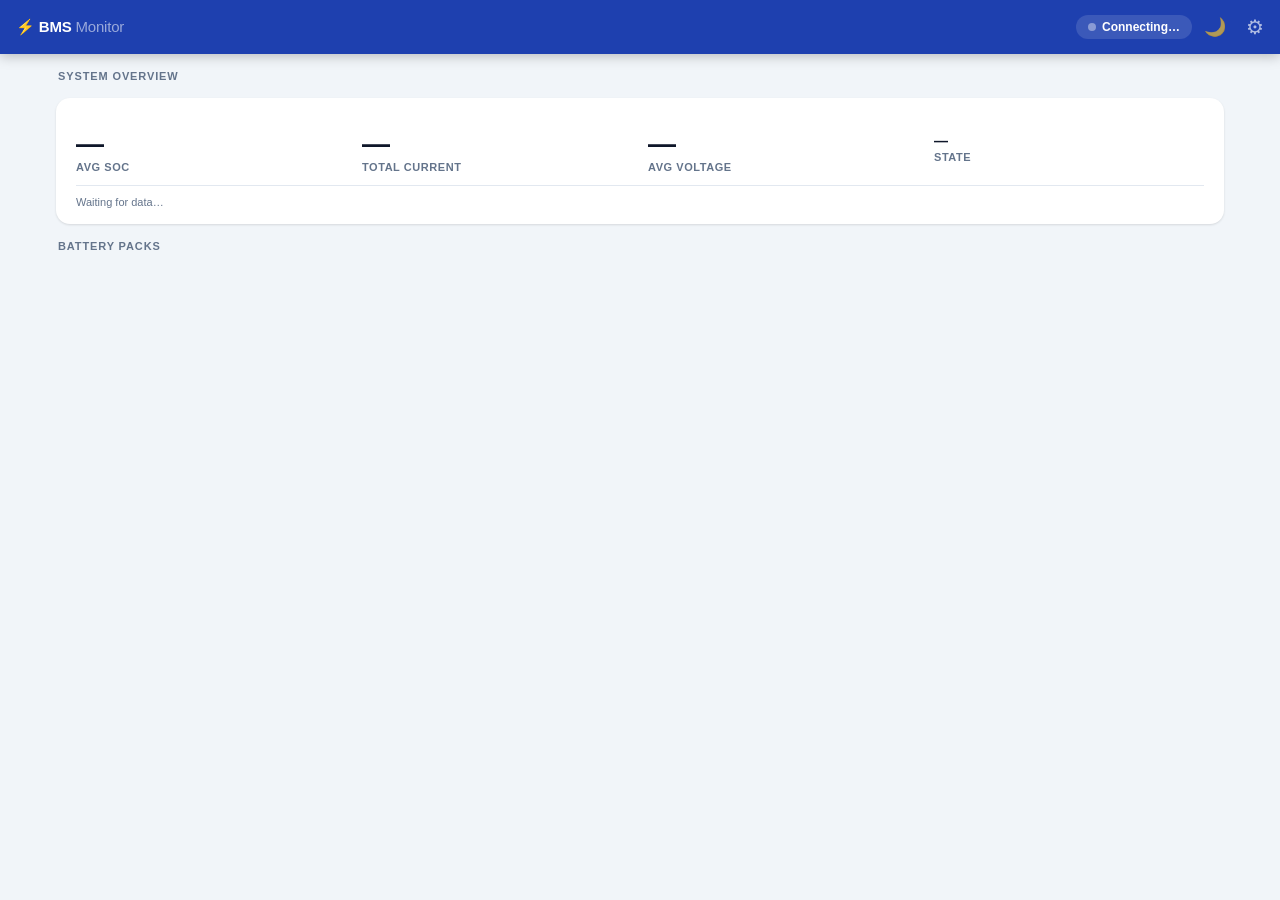
==== webserver/src/main/resources/static/index.html @ 794aba21 "fix: average pack currents for correct total bus current display Each ESM-48150B1 reports total stri" ====
<!DOCTYPE html>
<html lang="en">
<head>
<meta charset="utf-8">
<meta name="viewport" content="width=device-width, initial-scale=1.0">
<meta name="theme-color" content="#1e40af">
<meta name="mobile-web-app-capable" content="yes">
<meta name="apple-mobile-web-app-capable" content="yes">
<link rel="apple-touch-icon" sizes="180x180" href="/apple-touch-icon.png">
<link rel="icon" type="image/png" sizes="32x32" href="/favicon-32x32.png">
<link rel="icon" type="image/png" sizes="16x16" href="/favicon-16x16.png">
<link rel="manifest" href="/site.webmanifest">
<title>BMS Monitor</title>
<style>
*, *::before, *::after { box-sizing: border-box; margin: 0; padding: 0; }

:root {
  --blue:   #3b82f6;
  --blue-d: #1d4ed8;
  --green:  #22c55e;
  --amber:  #f59e0b;
  --red:    #ef4444;
  --bg:     #f1f5f9;
  --card:   #ffffff;
  --border: #e2e8f0;
  --text:   #0f172a;
  --muted:  #64748b;
  --r: 14px;
  --shadow: 0 1px 3px rgba(0,0,0,.07), 0 1px 2px rgba(0,0,0,.05);
}

html { font-family: -apple-system, BlinkMacSystemFont, 'Segoe UI', Roboto, Arial, sans-serif; }
body { background: var(--bg); color: var(--text); min-height: 100vh; }

/* ── Header ─────────────────────────────────────────── */
.hdr {
  position: sticky; top: 0; z-index: 100;
  background: #1e40af;
  display: flex; align-items: center; gap: 10px;
  padding: 0 16px; height: 54px;
  box-shadow: 0 2px 12px rgba(0,0,0,.25);
}
.hdr-brand {
  font-size: 15px; font-weight: 700; color: #fff;
  letter-spacing: -.2px; white-space: nowrap;
}
.hdr-brand span { opacity: .55; font-weight: 400; }

.hdr-conn {
  margin-left: auto;
  display: flex; align-items: center; gap: 6px;
  background: rgba(255,255,255,.13); border-radius: 99px;
  padding: 5px 12px; font-size: 12px; font-weight: 600; color: #fff;
}
.conn-dot { width: 8px; height: 8px; border-radius: 50%; flex-shrink: 0; }
.conn-dot.ok  { background: #4ade80; }
.conn-dot.err { background: #f87171; animation: pulse 2s infinite; }
.conn-dot.idle { background: rgba(255,255,255,.4); }

.hdr-link {
  margin-left: 8px; color: rgba(255,255,255,.65);
  text-decoration: none; font-size: 20px; line-height: 1;
  transition: color .15s;
}
.hdr-link:hover { color: #fff; }

@keyframes pulse {
  0%,100% { opacity: 1; } 50% { opacity: .4; }
}

/* ── Main layout ─────────────────────────────────────── */
main { max-width: 1200px; margin: 0 auto; padding: 16px; display: flex; flex-direction: column; gap: 16px; }

/* ── Section label ───────────────────────────────────── */
.section-lbl {
  font-size: 11px; font-weight: 700; text-transform: uppercase;
  letter-spacing: .08em; color: var(--muted);
  padding: 0 2px;
}

/* ── System overview card ────────────────────────────── */
.overview {
  background: var(--card); border-radius: var(--r);
  box-shadow: var(--shadow); padding: 20px 20px 16px;
}
.overview-stats {
  display: grid;
  grid-template-columns: repeat(auto-fit, minmax(100px, 1fr));
  gap: 16px; margin-top: 12px;
}
.ov-stat { display: flex; flex-direction: column; gap: 3px; }
.ov-val {
  font-size: 28px; font-weight: 800; letter-spacing: -.6px;
  line-height: 1; font-variant-numeric: tabular-nums;
}
.ov-val.green  { color: var(--green); }
.ov-val.amber  { color: var(--amber); }
.ov-val.red    { color: var(--red); }
.ov-val.blue   { color: var(--blue); }
.ov-unit { font-size: 14px; font-weight: 500; opacity: .6; }
.ov-lbl  { font-size: 11px; color: var(--muted); font-weight: 600;
           text-transform: uppercase; letter-spacing: .05em; }

.state-badge {
  display: inline-flex; align-items: center;
  padding: 3px 10px; border-radius: 99px;
  font-size: 12px; font-weight: 700; letter-spacing: .02em;
}
.state-badge.charging    { background: #dcfce7; color: #16a34a; }
.state-badge.discharging { background: #dbeafe; color: #1d4ed8; }
.state-badge.idle        { background: var(--border); color: var(--muted); }
.state-badge.sleep       { background: #f3e8ff; color: #7c3aed; }

.overview-footer {
  margin-top: 12px; font-size: 11px; color: var(--muted);
  border-top: 1px solid var(--border); padding-top: 10px;
}

/* ── Pack grid ───────────────────────────────────────── */
.pack-grid {
  display: grid; gap: 12px;
  grid-template-columns: repeat(auto-fill, minmax(290px, 1fr));
}

/* ── Pack card ───────────────────────────────────────── */
.pack-card {
  background: var(--card); border-radius: var(--r);
  box-shadow: var(--shadow);
  display: flex; flex-direction: column;
  overflow: hidden;
  transition: box-shadow .2s;
}
.pack-card:hover { box-shadow: 0 4px 12px rgba(0,0,0,.1); }
.pack-card.offline { opacity: .5; }

.card-hdr {
  display: flex; align-items: flex-start;
  padding: 14px 16px 0; gap: 10px;
}
.card-title-wrap { flex: 1; min-width: 0; }
.card-title { font-size: 14px; font-weight: 700; }
.card-sub   { font-size: 11px; color: var(--muted); margin-top: 1px;
              white-space: nowrap; overflow: hidden; text-overflow: ellipsis; }
.status-dot {
  width: 10px; height: 10px; border-radius: 50%; flex-shrink: 0; margin-top: 4px;
}
.status-dot.ok  { background: var(--green); box-shadow: 0 0 0 3px #dcfce7; }
.status-dot.err { background: var(--red);   box-shadow: 0 0 0 3px #fee2e2;
                  animation: pulse 2s infinite; }
.status-dot.idle { background: var(--muted); box-shadow: 0 0 0 3px var(--border); }

/* SOC */
.soc-wrap { padding: 12px 16px 10px; }
.soc-row  { display: flex; justify-content: space-between; align-items: baseline; margin-bottom: 7px; }
.soc-pct  { font-size: 30px; font-weight: 800; letter-spacing: -.6px;
            font-variant-numeric: tabular-nums; }
.soc-pct.high { color: var(--green); }
.soc-pct.mid  { color: var(--amber); }
.soc-pct.low  { color: var(--red); }
.soc-sub  { font-size: 11px; color: var(--muted); font-weight: 500; }
.soc-track { height: 7px; background: var(--border); border-radius: 99px; overflow: hidden; }
.soc-fill  { height: 100%; border-radius: 99px; transition: width .8s cubic-bezier(.4,0,.2,1); }
.soc-fill.high { background: linear-gradient(90deg, #16a34a, var(--green)); }
.soc-fill.mid  { background: linear-gradient(90deg, #d97706, var(--amber)); }
.soc-fill.low  { background: linear-gradient(90deg, #dc2626, var(--red)); }

/* Key stats row */
.card-stats {
  display: grid; grid-template-columns: repeat(3, 1fr);
  padding: 10px 16px; gap: 6px;
  border-top: 1px solid var(--border);
}
.cs { display: flex; flex-direction: column; gap: 2px; }
.cs-v {
  font-size: 14px; font-weight: 700; letter-spacing: -.2px;
  font-variant-numeric: tabular-nums;
}
.cs-l { font-size: 10px; color: var(--muted); font-weight: 600;
        text-transform: uppercase; letter-spacing: .04em; }
.cs-v.pos    { color: var(--green); }
.cs-v.neg    { color: var(--blue); }
.cs-v.warn   { color: var(--amber); }
.cs-v.danger { color: var(--red); }

/* Cell range */
.cell-range {
  display: grid; grid-template-columns: 1fr 1fr 1fr;
  padding: 8px 16px; gap: 6px;
  background: var(--bg); border-top: 1px solid var(--border);
}
.cr { display: flex; flex-direction: column; gap: 1px; }
.cr-v { font-size: 13px; font-weight: 600; font-variant-numeric: tabular-nums; }
.cr-l { font-size: 10px; color: var(--muted); }
.cr-v.diff-ok   { color: var(--green); }
.cr-v.diff-warn { color: var(--amber); }
.cr-v.diff-bad  { color: var(--red); }

/* Expand button */
.expand-btn {
  display: flex; align-items: center; justify-content: center; gap: 6px;
  padding: 10px 16px; background: none; border: none;
  border-top: 1px solid var(--border); cursor: pointer;
  font-size: 12px; color: var(--muted); font-weight: 600;
  transition: background .12s, color .12s; width: 100%; text-transform: uppercase;
  letter-spacing: .05em;
}
.expand-btn:hover { background: var(--bg); color: var(--text); }
.expand-icon { transition: transform .22s; display: inline-block; font-style: normal; }
.expand-btn.open .expand-icon { transform: rotate(180deg); }

/* Cell table */
.cell-table-wrap { display: none; overflow: hidden; }
.cell-table-wrap.open { display: block; }
.cell-table { width: 100%; border-collapse: collapse; font-size: 12px; }
.cell-table th {
  padding: 7px 12px; text-align: left; font-size: 10px;
  text-transform: uppercase; letter-spacing: .06em; color: var(--muted);
  font-weight: 700; border-bottom: 1px solid var(--border); background: var(--bg);
}
.cell-table td { padding: 5px 12px; font-variant-numeric: tabular-nums; }
.cell-table tr:nth-child(odd) td { background: #fafbfc; }
.cv { font-weight: 600; }
.cv.lo { color: var(--red); }
.cv.hi { color: var(--blue-d); }
.cb { font-size: 11px; font-weight: 600; }
.cb.on  { color: var(--amber); }
.cb.off { color: var(--border); }

/* Alarms panel */
.alarms-wrap { display: none; }
.alarms-wrap.show { display: block; }
.alarm-card {
  background: #fff7ed; border: 1px solid #fed7aa;
  border-radius: var(--r); padding: 14px 16px;
}
.alarm-title {
  font-size: 11px; font-weight: 700; text-transform: uppercase;
  letter-spacing: .07em; color: #c2410c; margin-bottom: 10px;
}
.alarm-item { font-size: 13px; color: #9a3412; padding: 2px 0;
              display: flex; align-items: center; gap: 6px; }
.alarm-item::before { content: '⚠'; font-size: 12px; }

/* Subtle value-change highlight on the SOC fill only — no card-level flash */

/* Timestamp */
.last-update { font-size: 11px; color: var(--muted); text-align: right; padding: 0 2px; }

/* ── Dark mode ───────────────────────────────────────── */
[data-theme="dark"] {
  --bg:     #0f172a;
  --card:   #1e293b;
  --border: #334155;
  --text:   #f1f5f9;
  --muted:  #94a3b8;
}
[data-theme="dark"] .hdr                          { background: #172554; }
[data-theme="dark"] .overview-footer              { border-top-color: #334155; }
[data-theme="dark"] .cell-range                   { background: #162032; border-top-color: #334155; }
[data-theme="dark"] .card-stats                   { border-top-color: #334155; }
[data-theme="dark"] .expand-btn                   { border-top-color: #334155; }
[data-theme="dark"] .expand-btn:hover             { background: #162032; color: var(--text); }
[data-theme="dark"] .cell-table th                { background: #162032; border-bottom-color: #334155; }
[data-theme="dark"] .cell-table tr:nth-child(odd) td { background: #1a2840; }
[data-theme="dark"] .alarm-card                   { background: #2d1a0e; border-color: #92400e; }
[data-theme="dark"] .alarm-title                  { color: #fb923c; }
[data-theme="dark"] .alarm-item                   { color: #fcd34d; }
[data-theme="dark"] .state-badge.charging         { background: #14532d; color: #86efac; }
[data-theme="dark"] .state-badge.discharging      { background: #1e3a5f; color: #93c5fd; }
[data-theme="dark"] .state-badge.idle             { background: #334155; color: #94a3b8; }
[data-theme="dark"] .state-badge.sleep            { background: #2e1065; color: #c4b5fd; }
[data-theme="dark"] .soc-track                    { background: #334155; }
[data-theme="dark"] .bms-entry                    { border-color: #334155; }
[data-theme="dark"] .bms-entry-head               { background: #162032; border-bottom-color: #334155; }

.hdr-theme {
  background: none; border: none; cursor: pointer;
  font-size: 18px; padding: 4px 2px; line-height: 1;
  opacity: .65; transition: opacity .15s; color: inherit;
}
.hdr-theme:hover { opacity: 1; }

/* ── Responsive tweaks ───────────────────────────────── */
@media (max-width: 480px) {
  main { padding: 10px; gap: 10px; }
  .ov-val { font-size: 22px; }
  .overview-stats { gap: 12px; }
  .pack-grid { grid-template-columns: 1fr; }
  .hdr { padding: 0 12px; }
}
</style>
</head>
<body>

<header class="hdr">
  <div class="hdr-brand">⚡ BMS<span> Monitor</span></div>
  <div class="hdr-conn" id="hdrConn">
    <span class="conn-dot idle" id="hdrDot"></span>
    <span id="hdrConnText">Connecting…</span>
  </div>
  <button class="hdr-theme" id="themeBtn" onclick="toggleTheme()" title="Toggle dark mode"></button>
  <a class="hdr-link" href="/config.html" title="Configure">&#9881;</a>
</header>

<main>
  <div class="section-lbl">System Overview</div>
  <div class="overview" id="overview">
    <div class="overview-stats" id="overviewStats">
      <div class="ov-stat"><div class="ov-val" id="ovSoc">—</div><div class="ov-lbl">Avg SOC</div></div>
      <div class="ov-stat"><div class="ov-val" id="ovCurrent">—</div><div class="ov-lbl">Total Current</div></div>
      <div class="ov-stat"><div class="ov-val" id="ovVoltage">—</div><div class="ov-lbl">Avg Voltage</div></div>
      <div class="ov-stat"><div id="ovState" class="ov-val" style="font-size:14px;padding-top:4px">—</div><div class="ov-lbl">State</div></div>
    </div>
    <div class="overview-footer" id="ovFooter">Waiting for data…</div>
  </div>

  <div class="section-lbl">Battery Packs</div>
  <div class="pack-grid" id="packGrid"></div>

  <div class="alarms-wrap" id="alarmsWrap">
    <div class="alarm-card">
      <div class="alarm-title">Active Alarms</div>
      <div id="alarmList"></div>
    </div>
  </div>

  <div class="last-update" id="lastUpdate"></div>
</main>

<script>
/* Theme — run immediately to avoid flash */
(function() {
  var t = localStorage.getItem('bms-theme') || 'light';
  document.documentElement.setAttribute('data-theme', t);
})();

function toggleTheme() {
  var t = document.documentElement.getAttribute('data-theme') === 'dark' ? 'light' : 'dark';
  document.documentElement.setAttribute('data-theme', t);
  localStorage.setItem('bms-theme', t);
  document.getElementById('themeBtn').textContent = t === 'dark' ? '☀' : '🌙';
}

var bmsData    = null;
var statusData = null;
var alarmMsgs  = {};
var evtSource  = null;
var lastUpdate = null;
var updateTimer = null;

var dataURL   = location.protocol + '//' + location.host + '/data';
var sseURL    = location.protocol + '//' + location.host + '/api/data/stream';
var statusURL = location.protocol + '//' + location.host + '/api/status';
var alarmsURL = location.protocol + '//' + location.host + '/alarmMessages';

/* ── Bootstrap ─────────────────────────────────────── */
function init() {
  document.getElementById('themeBtn').textContent =
    document.documentElement.getAttribute('data-theme') === 'dark' ? '☀' : '🌙';

  fetch(dataURL).then(r => r.json()).then(d => {
    bmsData = d;
    renderAll();
    connectSSE();
    refreshStatus();
    setInterval(refreshStatus, 10000);
    setInterval(updateRelTime, 5000);
  }).catch(e => console.error('init failed', e));

  fetch(alarmsURL).then(r => r.json()).then(d => { alarmMsgs = d; }).catch(() => {});
}

/* ── SSE ────────────────────────────────────────────── */
function connectSSE() {
  if (evtSource) evtSource.close();
  evtSource = new EventSource(sseURL);
  evtSource.onopen = () => setHdrConn(true);
  evtSource.onmessage = e => {
    try {
      bmsData = JSON.parse(e.data);
      lastUpdate = new Date();
      renderAll();
    } catch(_) {}
  };
  evtSource.onerror = () => {
    setHdrConn(false);
    evtSource.close();
    setTimeout(connectSSE, 5000);
  };
}

function setHdrConn(ok) {
  document.getElementById('hdrDot').className = 'conn-dot ' + (ok ? 'ok' : 'err');
}

/* ── Status refresh ─────────────────────────────────── */
function refreshStatus() {
  fetch(statusURL).then(r => r.json()).then(d => {
    statusData = d;
    updateConnHeader();
    renderPackGrid(); // re-render dots
  }).catch(() => {});
}

function updateConnHeader() {
  if (!statusData) return;
  var total = statusData.bms ? statusData.bms.length : 0;
  var conn  = statusData.bms ? statusData.bms.filter(b => b.connected).length : 0;
  var invOk = statusData.inverter && statusData.inverter.connected;
  var all   = (conn === total) && invOk;
  document.getElementById('hdrDot').className = 'conn-dot ' + (all ? 'ok' : 'err');
  document.getElementById('hdrConnText').textContent =
    conn + '/' + total + ' BMS · Inv ' + (invOk ? '✓' : '✗');
}

/* ── Relative time ──────────────────────────────────── */
function updateRelTime() {
  if (!lastUpdate) return;
  var s = Math.round((new Date() - lastUpdate) / 1000);
  var txt = s < 5 ? 'just now' : s < 60 ? s + 's ago' : Math.round(s/60) + 'm ago';
  document.getElementById('lastUpdate').textContent = 'Last update: ' + txt;
}

/* ── Render everything ──────────────────────────────── */
function renderAll() {
  if (!bmsData || !bmsData.batteryPacks) return;
  renderOverview();
  renderPackGrid();
  renderAlarms();
  updateRelTime();
}

/* ── Overview ───────────────────────────────────────── */
function renderOverview() {
  var packs = bmsData.batteryPacks;
  var n = packs.length;
  if (!n) return;

  var avgSoc = packs.reduce((s, p) => s + p.packSOC, 0) / n / 10;
  // Each ESM-48150B1 reports total bus current (not individual pack current),
  // so average rather than sum across all packs.
  var totalA = packs.reduce((s, p) => s + p.packCurrent, 0) / n / 10;
  var avgV   = packs.reduce((s, p) => s + p.packVoltage, 0) / n / 10;

  var state = 'idle';
  packs.forEach(p => {
    if (p.chargeDischargeStatus === 1) state = 'charging';
    else if (p.chargeDischargeStatus === 2 && state !== 'charging') state = 'discharging';
    else if (p.chargeDischargeStatus === 3 && state === 'idle') state = 'sleep';
  });

  var sEl = document.getElementById('ovSoc');
  sEl.textContent = avgSoc.toFixed(1) + '%';
  sEl.className = 'ov-val ' + socClass(avgSoc);

  var cEl = document.getElementById('ovCurrent');
  var sign = totalA > 0.5 ? '+' : '';
  cEl.textContent = sign + totalA.toFixed(1) + ' A';
  cEl.className = 'ov-val ' + (totalA > 0.5 ? 'green' : totalA < -0.5 ? 'blue' : '');

  document.getElementById('ovVoltage').textContent = avgV.toFixed(1) + ' V';

  var stateLabels = { idle:'Idle', charging:'Charging', discharging:'Discharging', sleep:'Sleep' };
  document.getElementById('ovState').innerHTML =
    '<span class="state-badge ' + state + '">' + (stateLabels[state] || state) + '</span>';

  var inv = statusData && statusData.inverter;
  var foot = n + ' pack' + (n!==1?'s':'');
  if (inv) foot += ' · Inverter: ' + inv.type;
  document.getElementById('ovFooter').textContent = foot;
}

/* ── Pack grid ──────────────────────────────────────── */
function renderPackGrid() {
  var packs = bmsData && bmsData.batteryPacks;
  if (!packs) return;
  var grid = document.getElementById('packGrid');

  // Build or update each card (avoid full re-render to preserve expanded state)
  packs.forEach((pack, idx) => {
    var cardId = 'pack-card-' + idx;
    var existing = document.getElementById(cardId);
    var html = buildPackCard(pack, idx);
    if (!existing) {
      var div = document.createElement('div');
      div.id = cardId;
      div.className = 'pack-card' + (isOffline(idx) ? ' offline' : '');
      div.innerHTML = html;
      grid.appendChild(div);
    } else {
      // Update only the parts that change (preserve expanded cell state)
      var wasOpen = existing.querySelector('.cell-table-wrap.open') !== null;
      existing.className = 'pack-card' + (isOffline(idx) ? ' offline' : '');
      existing.innerHTML = html;
      if (wasOpen) {
        var wrap = existing.querySelector('.cell-table-wrap');
        var btn  = existing.querySelector('.expand-btn');
        if (wrap) { wrap.classList.add('open'); btn && btn.classList.add('open'); }
      }
    }
  });

  // Remove stale cards
  var cards = grid.querySelectorAll('.pack-card');
  for (var i = packs.length; i < cards.length; i++) grid.removeChild(cards[i]);
}

function isOffline(idx) {
  return statusData && statusData.bms && statusData.bms[idx] && !statusData.bms[idx].connected;
}

function buildPackCard(pack, idx) {
  var soc     = pack.packSOC / 10;
  var voltage = pack.packVoltage / 10;
  var current = pack.packCurrent / 10;
  var minV    = pack.minCellmV / 1000;
  var maxV    = pack.maxCellmV / 1000;
  var diff    = (pack.maxCellmV - pack.minCellmV) / 1000;
  var cls     = socClass(soc);

  var st = statusData && statusData.bms && statusData.bms[idx];
  var dotCls = st ? (st.connected ? 'ok' : 'err') : 'idle';
  var sub = st ? shortPath(st.portLocator) : '';

  var stateMap = {0:'Idle',1:'Charging',2:'Discharging',3:'Sleep'};
  var stateTxt = stateMap[pack.chargeDischargeStatus] || 'Idle';

  var currSign  = current > 0.5 ? '+' : '';
  var currClass = current > 0.5 ? 'pos' : current < -0.5 ? 'neg' : '';

  var diffClass = diff < 0.020 ? 'diff-ok' : diff < 0.050 ? 'diff-warn' : 'diff-bad';

  var chargeState =
    pack.chargeDischargeStatus === 1 ? 'Charge MOS: ' + (pack.chargeMOSState?'ON':'OFF') :
    pack.chargeDischargeStatus === 2 ? 'Discharge MOS: ' + (pack.dischargeMOSState?'ON':'OFF') : '';

  // Cells
  var cellRows = '';
  var minIdx = pack.minCellVNum;
  var maxIdx = pack.maxCellVNum;
  for (var i = 0; i < pack.numberOfCells; i++) {
    var cv = (pack.cellVmV[i] / 1000).toFixed(3);
    var isMin = (i === minIdx) || (i+1 === minIdx);
    var isMax = (i === maxIdx) || (i+1 === maxIdx);
    var cvCls = isMin ? 'cv lo' : isMax ? 'cv hi' : 'cv';
    var bal = pack.cellBalanceState && pack.cellBalanceState[i];
    cellRows += '<tr><td>#' + (i+1) + '</td>' +
      '<td><span class="' + cvCls + '">' + cv + ' V</span></td>' +
      '<td><span class="cb ' + (bal?'on':'off') + '">' + (bal?'BAL':'—') + '</span></td></tr>';
  }

  return '' +
  '<div class="card-hdr">' +
    '<div class="card-title-wrap">' +
      '<div class="card-title">BMS #' + (idx+1) + '</div>' +
      (sub ? '<div class="card-sub">' + sub + '</div>' : '') +
    '</div>' +
    '<span class="status-dot ' + dotCls + '"></span>' +
  '</div>' +

  '<div class="soc-wrap">' +
    '<div class="soc-row">' +
      '<span class="soc-pct ' + cls + '">' + soc.toFixed(1) + '%</span>' +
      '<span class="soc-sub">' + stateTxt + (chargeState ? ' · ' + chargeState : '') + '</span>' +
    '</div>' +
    '<div class="soc-track"><div class="soc-fill ' + cls + '" style="width:' + Math.max(2,soc) + '%"></div></div>' +
  '</div>' +

  '<div class="card-stats">' +
    '<div class="cs"><div class="cs-v">' + voltage.toFixed(1) + ' V</div><div class="cs-l">Voltage</div></div>' +
    '<div class="cs"><div class="cs-v ' + currClass + '">' + currSign + current.toFixed(1) + ' A</div><div class="cs-l">Current</div></div>' +
    '<div class="cs"><div class="cs-v">' + (pack.packSOH !== undefined ? (pack.packSOH/10).toFixed(0)+'%' : '—') + '</div><div class="cs-l">SOH</div></div>' +
  '</div>' +

  '<div class="cell-range">' +
    '<div class="cr"><div class="cr-v">' + minV.toFixed(3) + ' V</div><div class="cr-l">↓ Min #' + pack.minCellVNum + '</div></div>' +
    '<div class="cr"><div class="cr-v">' + maxV.toFixed(3) + ' V</div><div class="cr-l">↑ Max #' + pack.maxCellVNum + '</div></div>' +
    '<div class="cr"><div class="cr-v ' + diffClass + '">Δ ' + (diff*1000).toFixed(0) + ' mV</div><div class="cr-l">Cell diff</div></div>' +
  '</div>' +

  (pack.numberOfCells > 0 ?
  '<button class="expand-btn" onclick="toggleCells(this)">' +
    '<span class="expand-icon">▾</span> ' + pack.numberOfCells + ' cells' +
  '</button>' +
  '<div class="cell-table-wrap">' +
    '<table class="cell-table">' +
      '<thead><tr><th>#</th><th>Voltage</th><th>Balance</th></tr></thead>' +
      '<tbody>' + cellRows + '</tbody>' +
    '</table>' +
  '</div>'
  : '');
}

/* ── Alarms ─────────────────────────────────────────── */
function renderAlarms() {
  var packs = bmsData.batteryPacks;
  var items = [];
  packs.forEach((pack, idx) => {
    var map = pack.alarms || {};
    Object.entries(map).forEach(([k, v]) => {
      if (v && v !== 'NONE') {
        var label = alarmMsgs[k] || k;
        items.push('BMS #' + (idx+1) + ' — ' + v + ': ' + label);
      }
    });
  });

  var wrap = document.getElementById('alarmsWrap');
  var list = document.getElementById('alarmList');
  if (items.length) {
    list.innerHTML = items.map(a => '<div class="alarm-item">' + a + '</div>').join('');
    wrap.classList.add('show');
  } else {
    wrap.classList.remove('show');
  }
}

/* ── Helpers ────────────────────────────────────────── */
function socClass(soc) {
  return soc >= 60 ? 'high' : soc >= 30 ? 'mid' : 'low';
}

function shortPath(p) {
  if (!p) return '';
  if (p.startsWith('/dev/serial/by-id/')) return p.replace('/dev/serial/by-id/', '');
  return p;
}

function toggleCells(btn) {
  btn.classList.toggle('open');
  var wrap = btn.nextElementSibling;
  if (wrap) wrap.classList.toggle('open');
}

init();
</script>
</body>
</html>
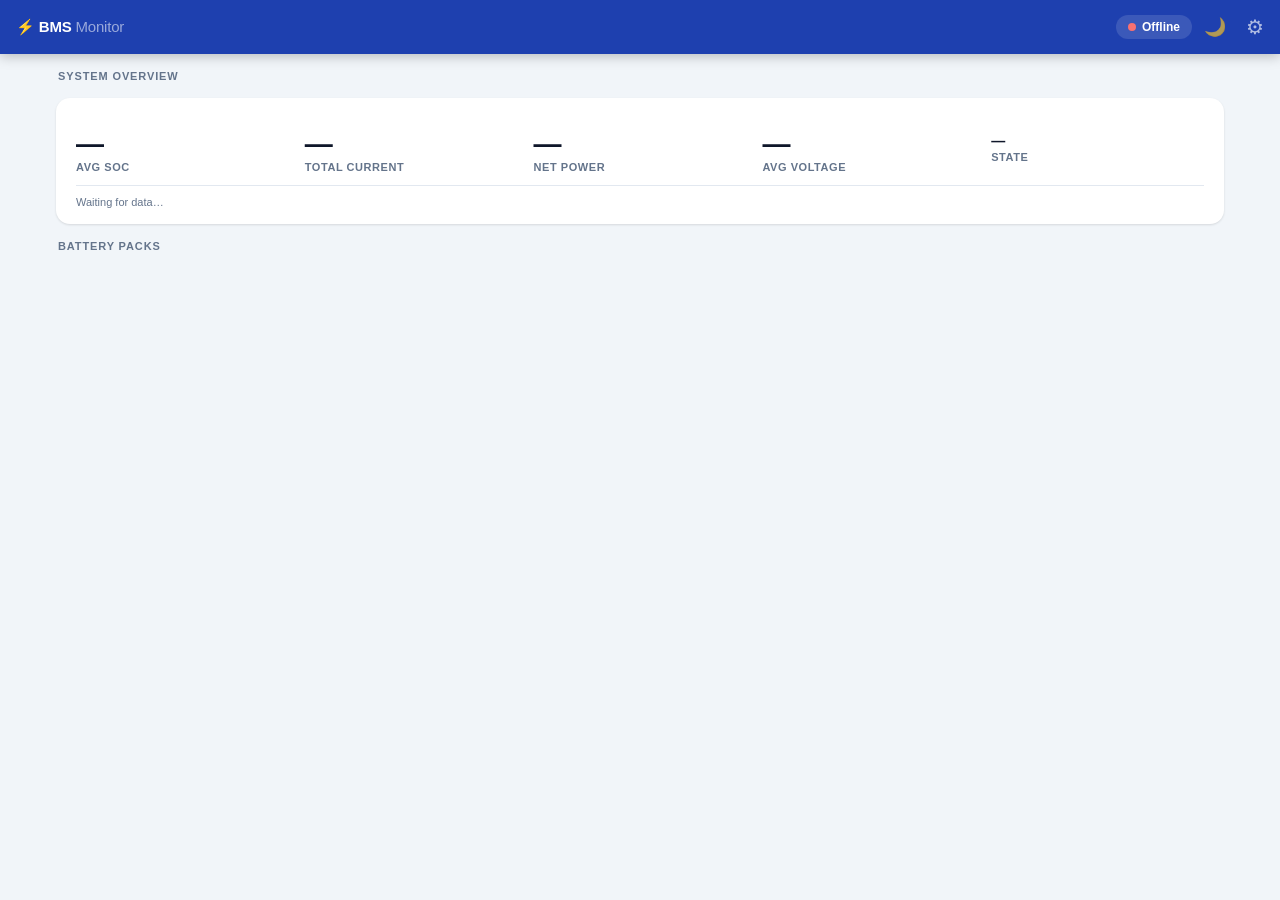
==== commit a0ca3416: "feat: surface BMS connection errors in the UI When the BMS fails to connect, the dashboard previousl" ====
--- a/webserver/src/main/resources/static/index.html
+++ b/webserver/src/main/resources/static/index.html
@@ -20,6 +20,7 @@
   --green:  #22c55e;
   --amber:  #f59e0b;
   --red:    #ef4444;
+  --red-s:  #f87171;
   --bg:     #f1f5f9;
   --card:   #ffffff;
   --border: #e2e8f0;
@@ -53,8 +54,9 @@
   padding: 5px 12px; font-size: 12px; font-weight: 600; color: #fff;
 }
 .conn-dot { width: 8px; height: 8px; border-radius: 50%; flex-shrink: 0; }
-.conn-dot.ok  { background: #4ade80; }
-.conn-dot.err { background: #f87171; animation: pulse 2s infinite; }
+.conn-dot.ok   { background: #4ade80; }
+.conn-dot.warn { background: #fb923c; animation: pulse 2s infinite; }
+.conn-dot.err  { background: #f87171; animation: pulse 2s infinite; }
 .conn-dot.idle { background: rgba(255,255,255,.4); }
 
 .hdr-link {
@@ -97,6 +99,7 @@
 .ov-val.amber  { color: var(--amber); }
 .ov-val.red    { color: var(--red); }
 .ov-val.blue   { color: var(--blue); }
+.ov-val.red-s  { color: var(--red-s); }
 .ov-unit { font-size: 14px; font-weight: 500; opacity: .6; }
 .ov-lbl  { font-size: 11px; color: var(--muted); font-weight: 600;
            text-transform: uppercase; letter-spacing: .05em; }
@@ -154,19 +157,15 @@
 .soc-row  { display: flex; justify-content: space-between; align-items: baseline; margin-bottom: 7px; }
 .soc-pct  { font-size: 30px; font-weight: 800; letter-spacing: -.6px;
             font-variant-numeric: tabular-nums; }
-.soc-pct.high { color: var(--green); }
-.soc-pct.mid  { color: var(--amber); }
-.soc-pct.low  { color: var(--red); }
+.soc-pct { color: var(--muted); }
 .soc-sub  { font-size: 11px; color: var(--muted); font-weight: 500; }
 .soc-track { height: 7px; background: var(--border); border-radius: 99px; overflow: hidden; }
 .soc-fill  { height: 100%; border-radius: 99px; transition: width .8s cubic-bezier(.4,0,.2,1); }
-.soc-fill.high { background: linear-gradient(90deg, #16a34a, var(--green)); }
-.soc-fill.mid  { background: linear-gradient(90deg, #d97706, var(--amber)); }
-.soc-fill.low  { background: linear-gradient(90deg, #dc2626, var(--red)); }
+.soc-fill { background: linear-gradient(90deg, #2563eb, var(--blue)); }
 
 /* Key stats row */
 .card-stats {
-  display: grid; grid-template-columns: repeat(3, 1fr);
+  display: grid; grid-template-columns: repeat(4, 1fr);
   padding: 10px 16px; gap: 6px;
   border-top: 1px solid var(--border);
 }
@@ -178,7 +177,7 @@
 .cs-l { font-size: 10px; color: var(--muted); font-weight: 600;
         text-transform: uppercase; letter-spacing: .04em; }
 .cs-v.pos    { color: var(--green); }
-.cs-v.neg    { color: var(--blue); }
+.cs-v.neg    { color: var(--red-s); }
 .cs-v.warn   { color: var(--amber); }
 .cs-v.danger { color: var(--red); }
 
@@ -242,6 +241,13 @@
 .alarm-item::before { content: '⚠'; font-size: 12px; }
 
 /* Subtle value-change highlight on the SOC fill only — no card-level flash */
+
+/* Card error line */
+.card-error {
+  font-size: 10px; color: var(--red); font-weight: 500;
+  margin-top: 2px; white-space: nowrap; overflow: hidden; text-overflow: ellipsis;
+}
+[data-theme="dark"] .card-error { color: var(--red-s); }
 
 /* Timestamp */
 .last-update { font-size: 11px; color: var(--muted); text-align: right; padding: 0 2px; }
@@ -280,6 +286,25 @@
 }
 .hdr-theme:hover { opacity: 1; }
 
+/* ── Pull-to-refresh indicator ───────────────────────── */
+.ptr-pill {
+  position: fixed; top: 62px; left: 50%; transform: translateX(-50%) translateY(-20px);
+  display: flex; align-items: center; gap: 8px;
+  background: var(--card); border: 1px solid var(--border);
+  border-radius: 99px; padding: 7px 16px;
+  font-size: 12px; font-weight: 600; color: var(--muted);
+  box-shadow: 0 3px 12px rgba(0,0,0,.15); z-index: 99;
+  opacity: 0; pointer-events: none;
+  transition: opacity .15s, transform .15s;
+}
+.ptr-pill.show { opacity: 1; transform: translateX(-50%) translateY(0); }
+.ptr-ring {
+  width: 14px; height: 14px; border-radius: 50%;
+  border: 2px solid var(--border); border-top-color: var(--blue); flex-shrink: 0;
+}
+.ptr-ring.spin { animation: spin .7s linear infinite; }
+@keyframes spin { to { transform: rotate(360deg); } }
+
 /* ── Responsive tweaks ───────────────────────────────── */
 @media (max-width: 480px) {
   main { padding: 10px; gap: 10px; }
@@ -302,12 +327,18 @@
   <a class="hdr-link" href="/config.html" title="Configure">&#9881;</a>
 </header>
 
+<div class="ptr-pill" id="ptrPill">
+  <div class="ptr-ring" id="ptrRing"></div>
+  <span id="ptrText">Pull to refresh</span>
+</div>
+
 <main>
   <div class="section-lbl">System Overview</div>
   <div class="overview" id="overview">
     <div class="overview-stats" id="overviewStats">
       <div class="ov-stat"><div class="ov-val" id="ovSoc">—</div><div class="ov-lbl">Avg SOC</div></div>
       <div class="ov-stat"><div class="ov-val" id="ovCurrent">—</div><div class="ov-lbl">Total Current</div></div>
+      <div class="ov-stat"><div class="ov-val" id="ovPower">—</div><div class="ov-lbl">Net Power</div></div>
       <div class="ov-stat"><div class="ov-val" id="ovVoltage">—</div><div class="ov-lbl">Avg Voltage</div></div>
       <div class="ov-stat"><div id="ovState" class="ov-val" style="font-size:14px;padding-top:4px">—</div><div class="ov-lbl">State</div></div>
     </div>
@@ -325,6 +356,7 @@
   </div>
 
   <div class="last-update" id="lastUpdate"></div>
+  <div class="last-update" id="serviceUptime" style="margin-top:2px"></div>
 </main>
 
 <script>
@@ -347,25 +379,75 @@
 var evtSource  = null;
 var lastUpdate = null;
 var updateTimer = null;
+var lastKnownUptime   = null;
+var lastUptimeCheckAt = null;
 
 var dataURL   = location.protocol + '//' + location.host + '/data';
 var sseURL    = location.protocol + '//' + location.host + '/api/data/stream';
 var statusURL = location.protocol + '//' + location.host + '/api/status';
+var healthURL = location.protocol + '//' + location.host + '/api/health';
 var alarmsURL = location.protocol + '//' + location.host + '/alarmMessages';
+
+/* ── Pull-to-refresh ────────────────────────────────── */
+var ptrStartY   = 0;
+var ptrTracking = false;
+var PTR_THRESHOLD = 72;
+
+document.addEventListener('touchstart', function(e) {
+  if (window.scrollY === 0) { ptrStartY = e.touches[0].clientY; ptrTracking = true; }
+}, { passive: true });
+
+document.addEventListener('touchmove', function(e) {
+  if (!ptrTracking) return;
+  var dy = e.touches[0].clientY - ptrStartY;
+  if (dy > 16) {
+    var pill = document.getElementById('ptrPill');
+    pill.classList.add('show');
+    document.getElementById('ptrText').textContent = dy > PTR_THRESHOLD ? 'Release to refresh' : 'Pull to refresh';
+  }
+}, { passive: true });
+
+document.addEventListener('touchend', function(e) {
+  if (!ptrTracking) return;
+  ptrTracking = false;
+  var dy = e.changedTouches[0].clientY - ptrStartY;
+  var pill = document.getElementById('ptrPill');
+  if (dy > PTR_THRESHOLD) {
+    document.getElementById('ptrText').textContent = 'Refreshing…';
+    document.getElementById('ptrRing').classList.add('spin');
+    doRefresh();
+    setTimeout(function() {
+      pill.classList.remove('show');
+      document.getElementById('ptrRing').classList.remove('spin');
+    }, 1200);
+  } else {
+    pill.classList.remove('show');
+  }
+}, { passive: true });
+
+function doRefresh() {
+  fetch(dataURL).then(r => r.json()).then(d => { bmsData = d; renderAll(); }).catch(() => {});
+  connectSSE();
+  refreshStatus();
+  refreshHealth();
+}
 
 /* ── Bootstrap ─────────────────────────────────────── */
 function init() {
   document.getElementById('themeBtn').textContent =
     document.documentElement.getAttribute('data-theme') === 'dark' ? '☀' : '🌙';
 
+  // Always start polling regardless of whether the initial data fetch succeeds
+  connectSSE();
+  refreshStatus();
+  setInterval(refreshStatus, 10000);
+  setInterval(updateRelTime, 5000);
+  setInterval(refreshHealth, 30000);
+
   fetch(dataURL).then(r => r.json()).then(d => {
     bmsData = d;
     renderAll();
-    connectSSE();
-    refreshStatus();
-    setInterval(refreshStatus, 10000);
-    setInterval(updateRelTime, 5000);
-  }).catch(e => console.error('init failed', e));
+  }).catch(() => {});
 
   fetch(alarmsURL).then(r => r.json()).then(d => { alarmMsgs = d; }).catch(() => {});
 }
@@ -384,6 +466,7 @@
   };
   evtSource.onerror = () => {
     setHdrConn(false);
+    if (!statusData) document.getElementById('hdrConnText').textContent = 'Offline';
     evtSource.close();
     setTimeout(connectSSE, 5000);
   };
@@ -399,7 +482,12 @@
     statusData = d;
     updateConnHeader();
     renderPackGrid(); // re-render dots
-  }).catch(() => {});
+  }).catch(() => {
+    if (!statusData) {
+      document.getElementById('hdrDot').className = 'conn-dot err';
+      document.getElementById('hdrConnText').textContent = 'Offline';
+    }
+  });
 }
 
 function updateConnHeader() {
@@ -413,6 +501,33 @@
     conn + '/' + total + ' BMS · Inv ' + (invOk ? '✓' : '✗');
 }
 
+/* ── Health / stale-data check ──────────────────────── */
+function refreshHealth() {
+  fetch(healthURL).then(r => r.json()).then(h => {
+    var stale = h.lastDataSeconds > 30;
+    if (stale) {
+      document.getElementById('hdrDot').className = 'conn-dot warn';
+      document.getElementById('hdrConnText').textContent =
+        'No data for ' + h.lastDataSeconds + 's — service may be stalled';
+    }
+    var up = h.uptimeSeconds;
+
+    // Detect service restart (deploy): uptime went backwards → reload page
+    if (lastKnownUptime !== null && up < lastKnownUptime) {
+      location.reload();
+      return;
+    }
+    lastKnownUptime   = up;
+    lastUptimeCheckAt = Date.now();
+
+    var uptimeTxt = up < 60 ? up + 's' : up < 3600 ? Math.floor(up/60) + 'm' : Math.floor(up/3600) + 'h ' + Math.floor((up%3600)/60) + 'm';
+    var el = document.getElementById('serviceUptime');
+    if (el) el.textContent = 'Service uptime: ' + uptimeTxt;
+  }).catch(() => {
+    // Health endpoint unreachable — service is likely restarting; SSE onerror handles reconnect
+  });
+}
+
 /* ── Relative time ──────────────────────────────────── */
 function updateRelTime() {
   if (!lastUpdate) return;
@@ -441,6 +556,7 @@
   // so average rather than sum across all packs.
   var totalA = packs.reduce((s, p) => s + p.packCurrent, 0) / n / 10;
   var avgV   = packs.reduce((s, p) => s + p.packVoltage, 0) / n / 10;
+  var totalKW = avgV * totalA / 1000;
 
   var state = 'idle';
   packs.forEach(p => {
@@ -451,12 +567,17 @@
 
   var sEl = document.getElementById('ovSoc');
   sEl.textContent = avgSoc.toFixed(1) + '%';
-  sEl.className = 'ov-val ' + socClass(avgSoc);
+  sEl.className = 'ov-val';
 
   var cEl = document.getElementById('ovCurrent');
   var sign = totalA > 0.5 ? '+' : '';
   cEl.textContent = sign + totalA.toFixed(1) + ' A';
-  cEl.className = 'ov-val ' + (totalA > 0.5 ? 'green' : totalA < -0.5 ? 'blue' : '');
+  cEl.className = 'ov-val ' + (totalA > 0.5 ? 'green' : totalA < -0.5 ? 'red-s' : '');
+
+  var pwEl = document.getElementById('ovPower');
+  var pwSign = totalKW > 0.05 ? '+' : '';
+  pwEl.textContent = pwSign + totalKW.toFixed(2) + ' kW';
+  pwEl.className = 'ov-val ' + (totalKW > 0.05 ? 'green' : totalKW < -0.05 ? 'red-s' : '');
 
   document.getElementById('ovVoltage').textContent = avgV.toFixed(1) + ' V';
 
@@ -512,7 +633,9 @@
 function buildPackCard(pack, idx) {
   var soc     = pack.packSOC / 10;
   var voltage = pack.packVoltage / 10;
-  var current = pack.packCurrent / 10;
+  var n       = bmsData.batteryPacks.length || 1;
+  var current = pack.packCurrent / n / 10; // each module reports total bus current; divide by pack count for individual share
+  var packKW  = voltage * current / 1000;
   var minV    = pack.minCellmV / 1000;
   var maxV    = pack.maxCellmV / 1000;
   var diff    = (pack.maxCellmV - pack.minCellmV) / 1000;
@@ -521,12 +644,15 @@
   var st = statusData && statusData.bms && statusData.bms[idx];
   var dotCls = st ? (st.connected ? 'ok' : 'err') : 'idle';
   var sub = st ? shortPath(st.portLocator) : '';
+  var errTxt = (st && !st.connected && st.lastError) ? st.lastError : '';
 
   var stateMap = {0:'Idle',1:'Charging',2:'Discharging',3:'Sleep'};
   var stateTxt = stateMap[pack.chargeDischargeStatus] || 'Idle';
 
   var currSign  = current > 0.5 ? '+' : '';
   var currClass = current > 0.5 ? 'pos' : current < -0.5 ? 'neg' : '';
+  var kwSign    = packKW > 0.005 ? '+' : '';
+  var kwClass   = packKW > 0.005 ? 'pos' : packKW < -0.005 ? 'neg' : '';
 
   var diffClass = diff < 0.020 ? 'diff-ok' : diff < 0.050 ? 'diff-warn' : 'diff-bad';
 
@@ -554,6 +680,7 @@
     '<div class="card-title-wrap">' +
       '<div class="card-title">BMS #' + (idx+1) + '</div>' +
       (sub ? '<div class="card-sub">' + sub + '</div>' : '') +
+      (errTxt ? '<div class="card-error">' + errTxt + '</div>' : '') +
     '</div>' +
     '<span class="status-dot ' + dotCls + '"></span>' +
   '</div>' +
@@ -569,6 +696,7 @@
   '<div class="card-stats">' +
     '<div class="cs"><div class="cs-v">' + voltage.toFixed(1) + ' V</div><div class="cs-l">Voltage</div></div>' +
     '<div class="cs"><div class="cs-v ' + currClass + '">' + currSign + current.toFixed(1) + ' A</div><div class="cs-l">Current</div></div>' +
+    '<div class="cs"><div class="cs-v ' + kwClass + '">' + kwSign + packKW.toFixed(2) + ' kW</div><div class="cs-l">Power</div></div>' +
     '<div class="cs"><div class="cs-v">' + (pack.packSOH !== undefined ? (pack.packSOH/10).toFixed(0)+'%' : '—') + '</div><div class="cs-l">SOH</div></div>' +
   '</div>' +
 
